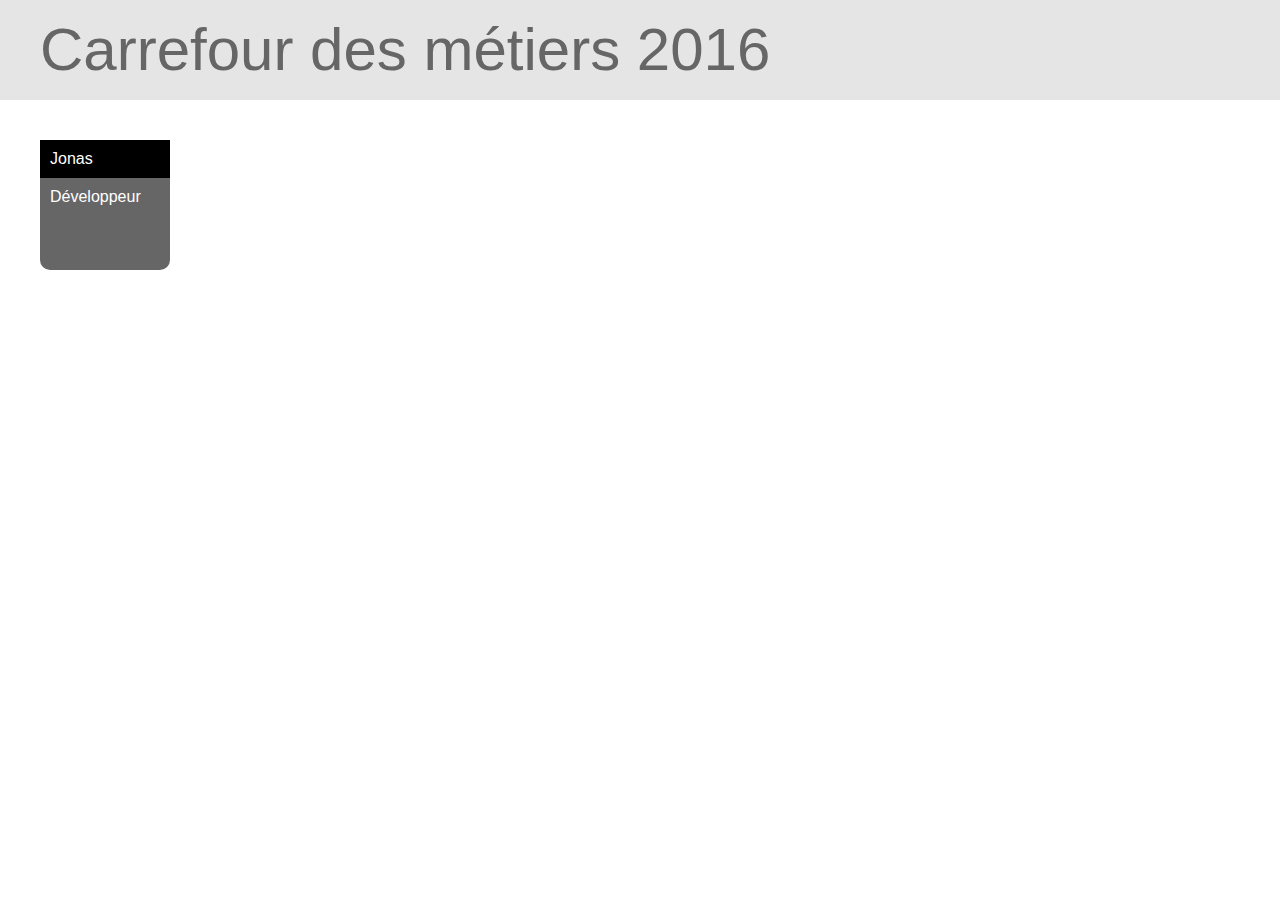
==== 2016/index.html @ 7bf80b42 "Add sources" ====
<!DOCTYPE html>
<html>
<head>
    <meta charset="utf-8"/>
    <title>Carrefour des métiers 2016</title>
    <link rel="stylesheet" href="css/syles.css">
    <link rel="stylesheet" href="css/fonts.css">
    <script src="js/script.js"></script>

</head>
<body>
    <div id="header"><span class="title">Carrefour des métiers 2016</span></div>

    <div id="content">

        <div class="eleve jonas" onclick="hello('Jonas')">
            <div class="nom">Jonas</div>
            <div class="metier">Développeur</div>
        </div>

        <!--
        <div class="eleve jonas">
            <div class="nom">Jonas</div>
            <div class="metier">Développeur</div>
        </div>
        -->

    </div>
</body>
</html>
---- 2016/css/syles.css ----
body {
    border: 0;
    padding: 0;
    margin: 0;
    font-family: 'Source Sans Pro', Helvetica, Arial, sans-serif;
    color: #666666;
}

#header {
    height: 100px;
    width: 100%;
    background-color: #e5e5e5;
}

#content {
    padding-top: 20px;
    padding-left: 20px;
    float: left;
}

.title {
    position: absolute;
    font-size:60px;
    padding-left: 40px;
    line-height: 100px;
}

.nom {
    padding: 10px 10px 10px 10px;
    width: 110px;
    text-align: left;
    background-color: #000000;
    color:#ffffff;
}

.metier {
    padding: 10px 10px 10px 10px;
    text-align: left;
    color:#ffffff;
}

.eleve {
    float: left;
    background-color: #cccccc;
    margin: 20px;
    width: 130px;
    height: 130px;
    border-radius: 10px;
}

.jonas {
    background-color: #666666;
}

.styven {
    background-color: #0037a6;
}

.nathan {
    background-color: #ff0000;
}

.audrey {
    background-color: blueviolet;
}

.mara {
    background-color: #1dabff;
}

.caroline {
    background-color: #6336e2;
}

.marie {
    background-color: #ff0e36;
}

.ewen {
    background-color: #0084a6;
}

.yunus {
    background-color: #05bb25;
}

.gwendal {
    background-color: #ff3900;
    font-size: 14px;
}

.valentin {
    background-color: #73ff61;
}

.anas {
    background-color: #2f63a6;
}

.dark-text {
    color: #000000;
}

.marie-roy {
    background-color: #3661a6;
}

.fatima {
    background-color: #1dabff;
}

.bandedes41 {
    background-color: #2883a6;
}

.yusuf {
    background-color: #0023a6;
}

.amhet {
    background-color: #00bb03;
}
---- 2016/css/fonts.css ----
@font-face {
  font-family: 'Source Sans Pro';
  font-style: normal;
  font-weight: 400;
  src: local('Source Sans Pro'), local('SourceSansPro-Regular'), url(https://themes.googleusercontent.com/static/fonts/sourcesanspro/v7/ODelI1aHBYDBqgeIAH2zlNHq-FFgoDNV3GTKpHwuvtI.woff) format('woff');
}
@font-face {
  font-family: 'Source Sans Pro';
  font-style: normal;
  font-weight: 900;
  src: local('Source Sans Pro Black'), local('SourceSansPro-Black'), url(https://themes.googleusercontent.com/static/fonts/sourcesanspro/v7/toadOcfmlt9b38dHJxOBGC7eGk4PJkA83J1AXCmgUfc.woff) format('woff');
}
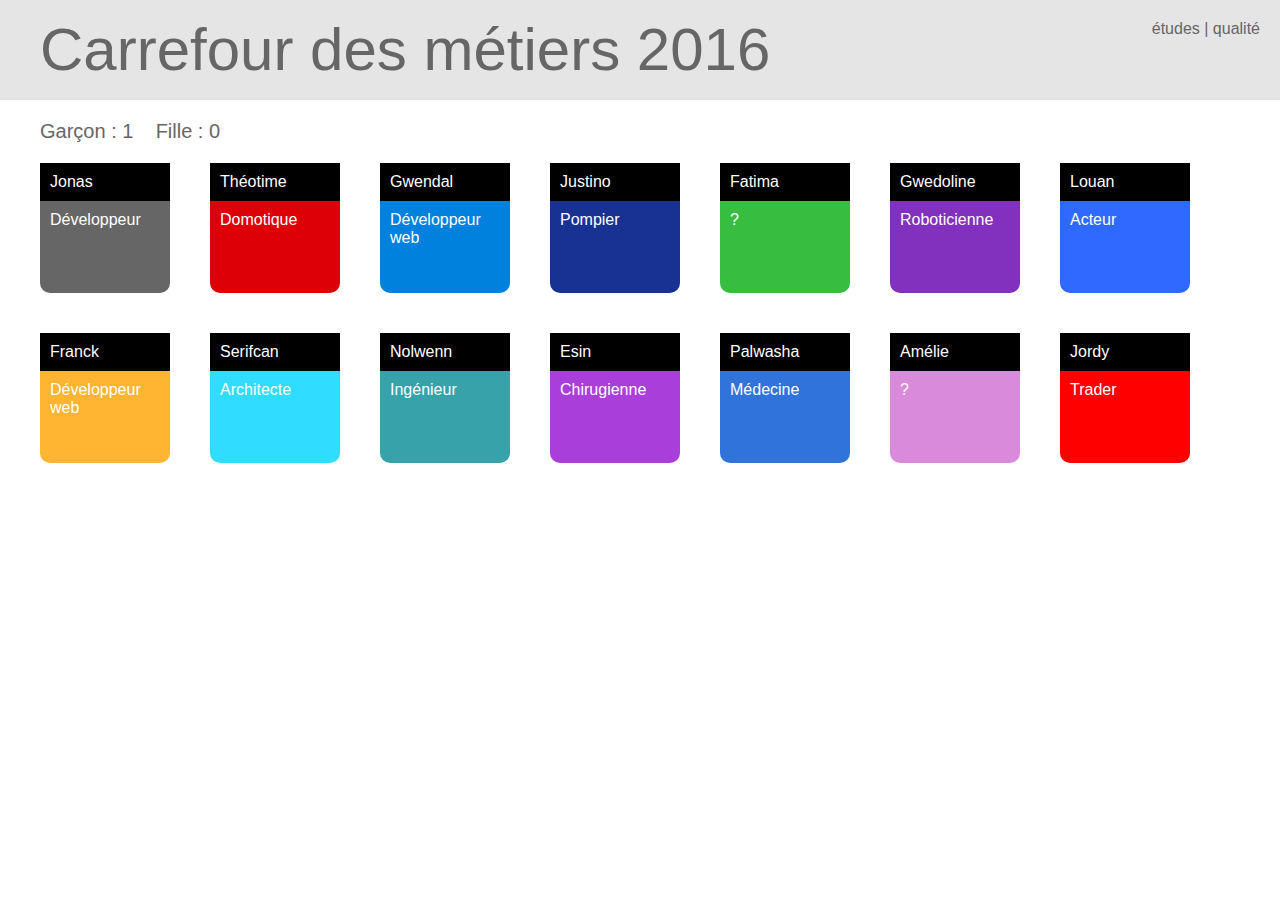
==== commit 6cd7942b: "2016 last version" ====
--- a/2016/index.html
+++ b/2016/index.html
@@ -6,24 +6,91 @@
     <link rel="stylesheet" href="css/syles.css">
     <link rel="stylesheet" href="css/fonts.css">
     <script src="js/script.js"></script>
-
 </head>
 <body>
-    <div id="header"><span class="title">Carrefour des métiers 2016</span></div>
+    <div id="header">
+        <span class="title">
+            <a href="index.html">Carrefour des métiers 2016</a>
+        </span>
 
+        <span class="menu"><a href="pages/etudes.html">études</a> | <a href="pages/qualites.html">qualité</a></span>
+    </div>
     <div id="content">
+
+        <div class="gender">
+            <span>Garçon : 1</span>&nbsp;&nbsp;&nbsp;
+            <span>Fille : 0</span>
+        </div>
 
         <div class="eleve jonas" onclick="hello('Jonas')">
             <div class="nom">Jonas</div>
             <div class="metier">Développeur</div>
         </div>
 
-        <!--
-        <div class="eleve jonas">
-            <div class="nom">Jonas</div>
-            <div class="metier">Développeur</div>
+        <div class="eleve theotime" onclick="hello('Théotime')">
+            <div class="nom">Théotime</div>
+            <div class="metier">Domotique</div>
         </div>
-        -->
+
+        <div class="eleve gwendal" onclick="hello('Gwendal')">
+            <div class="nom">Gwendal</div>
+            <div class="metier">Développeur web</div>
+        </div>
+
+        <div class="eleve justino" onclick="hello('Justino')">
+            <div class="nom">Justino</div>
+            <div class="metier">Pompier</div>
+        </div>
+
+        <div class="eleve fatima" onclick="hello('Fatima')">
+            <div class="nom">Fatima</div>
+            <div class="metier">?</div>
+        </div>
+
+        <div class="eleve gwendoline" onclick="hello('Gwendoline')">
+            <div class="nom">Gwedoline</div>
+            <div class="metier">Roboticienne</div>
+        </div>
+
+        <div class="eleve louan" onclick="hello('Louan')">
+            <div class="nom">Louan</div>
+            <div class="metier">Acteur</div>
+        </div>
+
+        <div class="eleve franck" onclick="hello('Franck')">
+            <div class="nom">Franck</div>
+            <div class="metier">Développeur web</div>
+        </div>
+
+        <div class="eleve serifcan" onclick="hello('Serifcan')">
+            <div class="nom">Serifcan</div>
+            <div class="metier">Architecte</div>
+        </div>
+
+        <div class="eleve nolwenn" onclick="hello('Nolwenn')">
+            <div class="nom">Nolwenn</div>
+            <div class="metier">Ingénieur</div>
+        </div>
+
+        <div class="eleve esin" onclick="hello('Esin')">
+            <div class="nom">Esin</div>
+            <div class="metier">Chirugienne</div>
+        </div>
+
+        <div class="eleve palwasha" onclick="hello('Palwasha')">
+            <div class="nom">Palwasha</div>
+            <div class="metier">Médecine</div>
+        </div>
+
+        <div class="eleve amelie" onclick="hello('Amélie')">
+            <div class="nom">Amélie</div>
+            <div class="metier">?</div>
+        </div>
+
+        <div class="eleve jordy" onclick="hello('Jordy')">
+            <div class="nom">Jordy</div>
+            <div class="metier">Trader</div>
+        </div>
 
     </div>
 </body>
--- a/2016/css/syles.css
+++ b/2016/css/syles.css
@@ -4,6 +4,12 @@
     margin: 0;
     font-family: 'Source Sans Pro', Helvetica, Arial, sans-serif;
     color: #666666;
+}
+
+a, a:hover, a:active, a:visited
+{
+    color: inherit;
+    text-decoration: inherit;
 }
 
 #header {
@@ -23,6 +29,19 @@
     font-size:60px;
     padding-left: 40px;
     line-height: 100px;
+}
+
+.gender
+{
+    font-size: 20px;
+    padding-left: 20px;
+}
+
+.menu
+{
+    position: relative;
+    float: right;
+    padding: 20px;
 }
 
 .nom {
@@ -51,72 +70,42 @@
 .jonas {
     background-color: #666666;
 }
-
-.styven {
-    background-color: #0037a6;
+.theotime {
+    background-color: #dd0007;
 }
-
-.nathan {
+.gwendal {
+    background-color: #0081dd;
+}
+.justino {
+    background-color: #183293;
+}
+.fatima {
+    background-color: #37be40;
+}
+.gwendoline {
+    background-color: #8230be;
+}
+.louan {
+    background-color: #2f69ff;
+}
+.franck {
+    background-color: #ffb432;
+}
+.serifcan {
+    background-color: #30dcff;
+}
+.nolwenn {
+    background-color: #37a2a9;
+}
+.esin {
+    background-color: #aa3edb;
+}
+.palwasha {
+    background-color: #3074db;
+}
+.amelie {
+    background-color: #da8adb;
+}
+.jordy {
     background-color: #ff0000;
-}
-
-.audrey {
-    background-color: blueviolet;
-}
-
-.mara {
-    background-color: #1dabff;
-}
-
-.caroline {
-    background-color: #6336e2;
-}
-
-.marie {
-    background-color: #ff0e36;
-}
-
-.ewen {
-    background-color: #0084a6;
-}
-
-.yunus {
-    background-color: #05bb25;
-}
-
-.gwendal {
-    background-color: #ff3900;
-    font-size: 14px;
-}
-
-.valentin {
-    background-color: #73ff61;
-}
-
-.anas {
-    background-color: #2f63a6;
-}
-
-.dark-text {
-    color: #000000;
-}
-
-.marie-roy {
-    background-color: #3661a6;
-}
-
-.fatima {
-    background-color: #1dabff;
-}
-
-.bandedes41 {
-    background-color: #2883a6;
-}
-
-.yusuf {
-    background-color: #0023a6;
-}
-
-.amhet {
-    background-color: #00bb03;
-}
+}